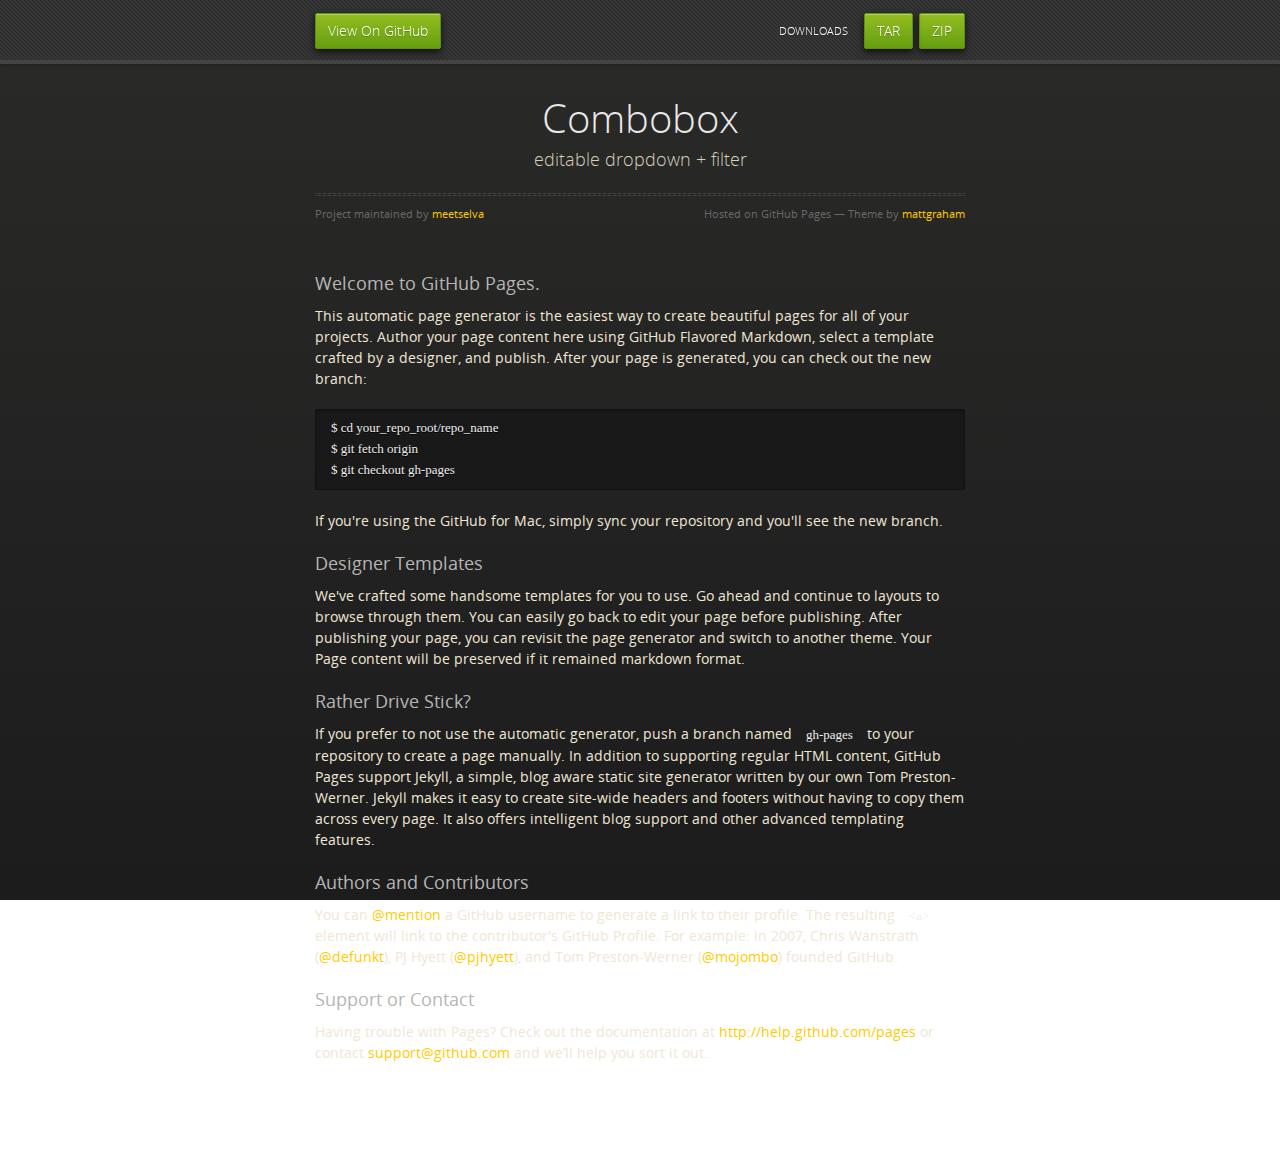
==== index.html @ 3fc3f8d9 "Create gh-pages branch via GitHub" ====
<!doctype html>
<html>
  <head>
    <meta charset="utf-8">
    <meta http-equiv="X-UA-Compatible" content="chrome=1">
    <title>Combobox by meetselva</title>
    <link rel="stylesheet" href="stylesheets/styles.css">
    <link rel="stylesheet" href="stylesheets/pygment_trac.css">
    <script src="https://ajax.googleapis.com/ajax/libs/jquery/1.7.1/jquery.min.js"></script>
    <script src="javascripts/respond.js"></script>
    <!--[if lt IE 9]>
      <script src="//html5shiv.googlecode.com/svn/trunk/html5.js"></script>
    <![endif]-->
    <!--[if lt IE 8]>
    <link rel="stylesheet" href="stylesheets/ie.css">
    <![endif]-->
    <meta name="viewport" content="width=device-width, initial-scale=1, user-scalable=no">

  </head>
  <body>
      <div id="header">
        <nav>
          <li class="fork"><a href="https://github.com/meetselva/combobox">View On GitHub</a></li>
          <li class="downloads"><a href="https://github.com/meetselva/combobox/zipball/master">ZIP</a></li>
          <li class="downloads"><a href="https://github.com/meetselva/combobox/tarball/master">TAR</a></li>
          <li class="title">DOWNLOADS</li>
        </nav>
      </div><!-- end header -->

    <div class="wrapper">

      <section>
        <div id="title">
          <h1>Combobox</h1>
          <p>editable dropdown + filter</p>
          <hr>
          <span class="credits left">Project maintained by <a href="https://github.com/meetselva">meetselva</a></span>
          <span class="credits right">Hosted on GitHub Pages &mdash; Theme by <a href="http://twitter.com/#!/michigangraham">mattgraham</a></span>
        </div>

        <h3>Welcome to GitHub Pages.</h3>

<p>This automatic page generator is the easiest way to create beautiful pages for all of your projects. Author your page content here using GitHub Flavored Markdown, select a template crafted by a designer, and publish. After your page is generated, you can check out the new branch:</p>

<pre><code>$ cd your_repo_root/repo_name
$ git fetch origin
$ git checkout gh-pages
</code></pre>

<p>If you're using the GitHub for Mac, simply sync your repository and you'll see the new branch.</p>

<h3>Designer Templates</h3>

<p>We've crafted some handsome templates for you to use. Go ahead and continue to layouts to browse through them. You can easily go back to edit your page before publishing. After publishing your page, you can revisit the page generator and switch to another theme. Your Page content will be preserved if it remained markdown format.</p>

<h3>Rather Drive Stick?</h3>

<p>If you prefer to not use the automatic generator, push a branch named <code>gh-pages</code> to your repository to create a page manually. In addition to supporting regular HTML content, GitHub Pages support Jekyll, a simple, blog aware static site generator written by our own Tom Preston-Werner. Jekyll makes it easy to create site-wide headers and footers without having to copy them across every page. It also offers intelligent blog support and other advanced templating features.</p>

<h3>Authors and Contributors</h3>

<p>You can <a href="https://github.com/blog/821" class="user-mention">@mention</a> a GitHub username to generate a link to their profile. The resulting <code>&lt;a&gt;</code> element will link to the contributor's GitHub Profile. For example: In 2007, Chris Wanstrath (<a href="https://github.com/defunkt" class="user-mention">@defunkt</a>), PJ Hyett (<a href="https://github.com/pjhyett" class="user-mention">@pjhyett</a>), and Tom Preston-Werner (<a href="https://github.com/mojombo" class="user-mention">@mojombo</a>) founded GitHub.</p>

<h3>Support or Contact</h3>

<p>Having trouble with Pages? Check out the documentation at <a href="http://help.github.com/pages">http://help.github.com/pages</a> or contact <a href="mailto:support@github.com">support@github.com</a> and we’ll help you sort it out.</p>
      </section>

    </div>
    <!--[if !IE]><script>fixScale(document);</script><![endif]-->
              <script type="text/javascript">
            var gaJsHost = (("https:" == document.location.protocol) ? "https://ssl." : "http://www.");
            document.write(unescape("%3Cscript src='" + gaJsHost + "google-analytics.com/ga.js' type='text/javascript'%3E%3C/script%3E"));
          </script>
          <script type="text/javascript">
            try {
              var pageTracker = _gat._getTracker("UA-35516909-1");
            pageTracker._trackPageview();
            } catch(err) {}
          </script>

  </body>
</html>
---- stylesheets/styles.css ----
@font-face {
  font-family: 'OpenSansLight';
  src: url("../fonts/OpenSans-Light-webfont.eot");
  src: url("../fonts/OpenSans-Light-webfont.eot?#iefix") format("embedded-opentype"), url("../fonts/OpenSans-Light-webfont.woff") format("woff"), url("../fonts/OpenSans-Light-webfont.ttf") format("truetype"), url("../fonts/OpenSans-Light-webfont.svg#OpenSansLight") format("svg");
  font-weight: normal;
  font-style: normal;
}

@font-face {
  font-family: 'OpenSansLightItalic';
  src: url("../fonts/OpenSans-LightItalic-webfont.eot");
  src: url("../fonts/OpenSans-LightItalic-webfont.eot?#iefix") format("embedded-opentype"), url("../fonts/OpenSans-LightItalic-webfont.woff") format("woff"), url("../fonts/OpenSans-LightItalic-webfont.ttf") format("truetype"), url("../fonts/OpenSans-LightItalic-webfont.svg#OpenSansLightItalic") format("svg");
  font-weight: normal;
  font-style: normal;
}

@font-face {
  font-family: 'OpenSansRegular';
  src: url("../fonts/OpenSans-Regular-webfont.eot");
  src: url("../fonts/OpenSans-Regular-webfont.eot?#iefix") format("embedded-opentype"), url("../fonts/OpenSans-Regular-webfont.woff") format("woff"), url("../fonts/OpenSans-Regular-webfont.ttf") format("truetype"), url("../fonts/OpenSans-Regular-webfont.svg#OpenSansRegular") format("svg");
  font-weight: normal;
  font-style: normal;
  -webkit-font-smoothing: antialiased;
}

@font-face {
  font-family: 'OpenSansItalic';
  src: url("../fonts/OpenSans-Italic-webfont.eot");
  src: url("../fonts/OpenSans-Italic-webfont.eot?#iefix") format("embedded-opentype"), url("../fonts/OpenSans-Italic-webfont.woff") format("woff"), url("../fonts/OpenSans-Italic-webfont.ttf") format("truetype"), url("../fonts/OpenSans-Italic-webfont.svg#OpenSansItalic") format("svg");
  font-weight: normal;
  font-style: normal;
  -webkit-font-smoothing: antialiased;
}

@font-face {
  font-family: 'OpenSansSemibold';
  src: url("../fonts/OpenSans-Semibold-webfont.eot");
  src: url("../fonts/OpenSans-Semibold-webfont.eot?#iefix") format("embedded-opentype"), url("../fonts/OpenSans-Semibold-webfont.woff") format("woff"), url("../fonts/OpenSans-Semibold-webfont.ttf") format("truetype"), url("../fonts/OpenSans-Semibold-webfont.svg#OpenSansSemibold") format("svg");
  font-weight: normal;
  font-style: normal;
  -webkit-font-smoothing: antialiased;
}

@font-face {
  font-family: 'OpenSansSemiboldItalic';
  src: url("../fonts/OpenSans-SemiboldItalic-webfont.eot");
  src: url("../fonts/OpenSans-SemiboldItalic-webfont.eot?#iefix") format("embedded-opentype"), url("../fonts/OpenSans-SemiboldItalic-webfont.woff") format("woff"), url("../fonts/OpenSans-SemiboldItalic-webfont.ttf") format("truetype"), url("../fonts/OpenSans-SemiboldItalic-webfont.svg#OpenSansSemiboldItalic") format("svg");
  font-weight: normal;
  font-style: normal;
  -webkit-font-smoothing: antialiased;
}

@font-face {
  font-family: 'OpenSansBold';
  src: url("../fonts/OpenSans-Bold-webfont.eot");
  src: url("../fonts/OpenSans-Bold-webfont.eot?#iefix") format("embedded-opentype"), url("../fonts/OpenSans-Bold-webfont.woff") format("woff"), url("../fonts/OpenSans-Bold-webfont.ttf") format("truetype"), url("../fonts/OpenSans-Bold-webfont.svg#OpenSansBold") format("svg");
  font-weight: normal;
  font-style: normal;
  -webkit-font-smoothing: antialiased;
}

@font-face {
  font-family: 'OpenSansBoldItalic';
  src: url("../fonts/OpenSans-BoldItalic-webfont.eot");
  src: url("../fonts/OpenSans-BoldItalic-webfont.eot?#iefix") format("embedded-opentype"), url("../fonts/OpenSans-BoldItalic-webfont.woff") format("woff"), url("../fonts/OpenSans-BoldItalic-webfont.ttf") format("truetype"), url("../fonts/OpenSans-BoldItalic-webfont.svg#OpenSansBoldItalic") format("svg");
  font-weight: normal;
  font-style: normal;
  -webkit-font-smoothing: antialiased;
}

/* normalize.css 2012-02-07T12:37 UTC - http://github.com/necolas/normalize.css */
/* =============================================================================
   HTML5 display definitions
   ========================================================================== */
/*
 * Corrects block display not defined in IE6/7/8/9 & FF3
 */
article,
aside,
details,
figcaption,
figure,
footer,
header,
hgroup,
nav,
section,
summary {
  display: block;
}

/*
 * Corrects inline-block display not defined in IE6/7/8/9 & FF3
 */
audio,
canvas,
video {
  display: inline-block;
  *display: inline;
  *zoom: 1;
}

/*
 * Prevents modern browsers from displaying 'audio' without controls
 */
audio:not([controls]) {
  display: none;
}

/*
 * Addresses styling for 'hidden' attribute not present in IE7/8/9, FF3, S4
 * Known issue: no IE6 support
 */
[hidden] {
  display: none;
}

/* =============================================================================
   Base
   ========================================================================== */
/*
 * 1. Corrects text resizing oddly in IE6/7 when body font-size is set using em units
 *    http://clagnut.com/blog/348/#c790
 * 2. Prevents iOS text size adjust after orientation change, without disabling user zoom
 *    www.456bereastreet.com/archive/201012/controlling_text_size_in_safari_for_ios_without_disabling_user_zoom/
 */
html {
  font-size: 100%;
  /* 1 */
  -webkit-text-size-adjust: 100%;
  /* 2 */
  -ms-text-size-adjust: 100%;
  /* 2 */
}

/*
 * Addresses font-family inconsistency between 'textarea' and other form elements.
 */
html,
button,
input,
select,
textarea {
  font-family: sans-serif;
}

/*
 * Addresses margins handled incorrectly in IE6/7
 */
body {
  margin: 0;
}

/* =============================================================================
   Links
   ========================================================================== */
/*
 * Addresses outline displayed oddly in Chrome
 */
a:focus {
  outline: thin dotted;
}

/*
 * Improves readability when focused and also mouse hovered in all browsers
 * people.opera.com/patrickl/experiments/keyboard/test
 */
a:hover,
a:active {
  outline: 0;
}

/* =============================================================================
   Typography
   ========================================================================== */
/*
 * Addresses font sizes and margins set differently in IE6/7
 * Addresses font sizes within 'section' and 'article' in FF4+, Chrome, S5
 */
h1 {
  font-size: 2em;
  margin: 0.67em 0;
}

h2 {
  font-size: 1.5em;
  margin: 0.83em 0;
}

h3 {
  font-size: 1.17em;
  margin: 1em 0;
}

h4 {
  font-size: 1em;
  margin: 1.33em 0;
}

h5 {
  font-size: 0.83em;
  margin: 1.67em 0;
}

h6 {
  font-size: 0.75em;
  margin: 2.33em 0;
}

/*
 * Addresses styling not present in IE7/8/9, S5, Chrome
 */
abbr[title] {
  border-bottom: 1px dotted;
}

/*
 * Addresses style set to 'bolder' in FF3+, S4/5, Chrome
*/
b,
strong {
  font-weight: bold;
}

blockquote {
  margin: 1em 40px;
}

/*
 * Addresses styling not present in S5, Chrome
 */
dfn {
  font-style: italic;
}

/*
 * Addresses styling not present in IE6/7/8/9
 */
mark {
  background: #ff0;
  color: #000;
}

/*
 * Addresses margins set differently in IE6/7
 */
p,
pre {
  margin: 1em 0;
}

/*
 * Corrects font family set oddly in IE6, S4/5, Chrome
 * en.wikipedia.org/wiki/User:Davidgothberg/Test59
 */
pre,
code,
kbd,
samp {
  font-family: monospace, serif;
  _font-family: 'courier new', monospace;
  font-size: 1em;
}

/*
 * 1. Addresses CSS quotes not supported in IE6/7
 * 2. Addresses quote property not supported in S4
 */
/* 1 */
q {
  quotes: none;
}

/* 2 */
q:before,
q:after {
  content: '';
  content: none;
}

small {
  font-size: 75%;
}

/*
 * Prevents sub and sup affecting line-height in all browsers
 * gist.github.com/413930
 */
sub,
sup {
  font-size: 75%;
  line-height: 0;
  position: relative;
  vertical-align: baseline;
}

sup {
  top: -0.5em;
}

sub {
  bottom: -0.25em;
}

/* =============================================================================
   Lists
   ========================================================================== */
/*
 * Addresses margins set differently in IE6/7
 */
dl,
menu,
ol,
ul {
  margin: 1em 0;
}

dd {
  margin: 0 0 0 40px;
}

/*
 * Addresses paddings set differently in IE6/7
 */
menu,
ol,
ul {
  padding: 0 0 0 40px;
}

/*
 * Corrects list images handled incorrectly in IE7
 */
nav ul,
nav ol {
  list-style: none;
  list-style-image: none;
}

/* =============================================================================
   Embedded content
   ========================================================================== */
/*
 * 1. Removes border when inside 'a' element in IE6/7/8/9, FF3
 * 2. Improves image quality when scaled in IE7
 *    code.flickr.com/blog/2008/11/12/on-ui-quality-the-little-things-client-side-image-resizing/
 */
img {
  border: 0;
  /* 1 */
  -ms-interpolation-mode: bicubic;
  /* 2 */
}

/*
 * Corrects overflow displayed oddly in IE9
 */
svg:not(:root) {
  overflow: hidden;
}

/* =============================================================================
   Figures
   ========================================================================== */
/*
 * Addresses margin not present in IE6/7/8/9, S5, O11
 */
figure {
  margin: 0;
}

/* =============================================================================
   Forms
   ========================================================================== */
/*
 * Corrects margin displayed oddly in IE6/7
 */
form {
  margin: 0;
}

/*
 * Define consistent border, margin, and padding
 */
fieldset {
  border: 1px solid #c0c0c0;
  margin: 0 2px;
  padding: 0.35em 0.625em 0.75em;
}

/*
 * 1. Corrects color not being inherited in IE6/7/8/9
 * 2. Corrects text not wrapping in FF3 
 * 3. Corrects alignment displayed oddly in IE6/7
 */
legend {
  border: 0;
  /* 1 */
  padding: 0;
  white-space: normal;
  /* 2 */
  *margin-left: -7px;
  /* 3 */
}

/*
 * 1. Corrects font size not being inherited in all browsers
 * 2. Addresses margins set differently in IE6/7, FF3+, S5, Chrome
 * 3. Improves appearance and consistency in all browsers
 */
button,
input,
select,
textarea {
  font-size: 100%;
  /* 1 */
  margin: 0;
  /* 2 */
  vertical-align: baseline;
  /* 3 */
  *vertical-align: middle;
  /* 3 */
}

/*
 * Addresses FF3/4 setting line-height on 'input' using !important in the UA stylesheet
 */
button,
input {
  line-height: normal;
  /* 1 */
}

/*
 * 1. Improves usability and consistency of cursor style between image-type 'input' and others
 * 2. Corrects inability to style clickable 'input' types in iOS
 * 3. Removes inner spacing in IE7 without affecting normal text inputs
 *    Known issue: inner spacing remains in IE6
 */
button,
input[type="button"],
input[type="reset"],
input[type="submit"] {
  cursor: pointer;
  /* 1 */
  -webkit-appearance: button;
  /* 2 */
  *overflow: visible;
  /* 3 */
}

/*
 * Re-set default cursor for disabled elements
 */
button[disabled],
input[disabled] {
  cursor: default;
}

/*
 * 1. Addresses box sizing set to content-box in IE8/9
 * 2. Removes excess padding in IE8/9
 * 3. Removes excess padding in IE7
      Known issue: excess padding remains in IE6
 */
input[type="checkbox"],
input[type="radio"] {
  box-sizing: border-box;
  /* 1 */
  padding: 0;
  /* 2 */
  *height: 13px;
  /* 3 */
  *width: 13px;
  /* 3 */
}

/*
 * 1. Addresses appearance set to searchfield in S5, Chrome
 * 2. Addresses box-sizing set to border-box in S5, Chrome (include -moz to future-proof)
 */
input[type="search"] {
  -webkit-appearance: textfield;
  /* 1 */
  -moz-box-sizing: content-box;
  -webkit-box-sizing: content-box;
  /* 2 */
  box-sizing: content-box;
}

/*
 * Removes inner padding and search cancel button in S5, Chrome on OS X
 */
input[type="search"]::-webkit-search-decoration,
input[type="search"]::-webkit-search-cancel-button {
  -webkit-appearance: none;
}

/*
 * Removes inner padding and border in FF3+
 * www.sitepen.com/blog/2008/05/14/the-devils-in-the-details-fixing-dojos-toolbar-buttons/
 */
button::-moz-focus-inner,
input::-moz-focus-inner {
  border: 0;
  padding: 0;
}

/*
 * 1. Removes default vertical scrollbar in IE6/7/8/9
 * 2. Improves readability and alignment in all browsers
 */
textarea {
  overflow: auto;
  /* 1 */
  vertical-align: top;
  /* 2 */
}

/* =============================================================================
   Tables
   ========================================================================== */
/*
 * Remove most spacing between table cells
 */
table {
  border-collapse: collapse;
  border-spacing: 0;
}

body {
  padding: 0px 0 20px 0px;
  margin: 0px;
  font: 14px/1.5 "OpenSansRegular", "Helvetica Neue", Helvetica, Arial, sans-serif;
  color: #f0e7d5;
  font-weight: normal;
  background: #252525;
  background-attachment: fixed !important;
  background: -webkit-gradient(linear, 50% 0%, 50% 100%, color-stop(0%, #2a2a29), color-stop(100%, #1c1c1c));
  background: -webkit-linear-gradient(#2a2a29, #1c1c1c);
  background: -moz-linear-gradient(#2a2a29, #1c1c1c);
  background: -o-linear-gradient(#2a2a29, #1c1c1c);
  background: -ms-linear-gradient(#2a2a29, #1c1c1c);
  background: linear-gradient(#2a2a29, #1c1c1c);
}

h1, h2, h3, h4, h5, h6 {
  color: #e8e8e8;
  margin: 0 0 10px;
  font-family: 'OpenSansRegular', "Helvetica Neue", Helvetica, Arial, sans-serif;
  font-weight: normal;
}

p, ul, ol, table, pre, dl {
  margin: 0 0 20px;
}

h1, h2, h3 {
  line-height: 1.1;
}

h1 {
  font-size: 28px;
}

h2 {
  font-size: 24px;
}

h4, h5, h6 {
  color: #e8e8e8;
}

h3 {
  font-size: 18px;
  line-height: 24px;
  font-family: 'OpenSansRegular', "Helvetica Neue", Helvetica, Arial, sans-serif !important;
  font-weight: normal;
  color: #b6b6b6;
}

a {
  color: #ffcc00;
  font-weight: 400;
  text-decoration: none;
}
a:hover {
  color: #ffeb9b;
}

a small {
  font-size: 11px;
  color: #666;
  margin-top: -0.6em;
  display: block;
}

ul {
  list-style-image: url("../images/bullet.png");
}

strong {
  font-family: 'OpenSansBold', "Helvetica Neue", Helvetica, Arial, sans-serif !important;
  font-weight: normal;
}

.wrapper {
  max-width: 650px;
  margin: 0 auto;
  position: relative;
  padding: 0 20px;
}

section img {
  max-width: 100%;
}

blockquote {
  border-left: 3px solid #ffcc00;
  margin: 0;
  padding: 0 0 0 20px;
  font-style: italic;
}

code {
  font-family: "Lucida Sans", Monaco, Bitstream Vera Sans Mono, Lucida Console, Terminal;
  color: #efefef;
  font-size: 13px;
  margin: 0 4px;
  padding: 4px 6px;
  -moz-border-radius: 2px;
  -webkit-border-radius: 2px;
  -o-border-radius: 2px;
  -ms-border-radius: 2px;
  -khtml-border-radius: 2px;
  border-radius: 2px;
}

pre {
  padding: 8px 15px;
  background: #191919;
  -moz-border-radius: 2px;
  -webkit-border-radius: 2px;
  -o-border-radius: 2px;
  -ms-border-radius: 2px;
  -khtml-border-radius: 2px;
  border-radius: 2px;
  border: 1px solid #121212;
  -moz-box-shadow: inset 0 1px 3px rgba(0, 0, 0, 0.3);
  -webkit-box-shadow: inset 0 1px 3px rgba(0, 0, 0, 0.3);
  -o-box-shadow: inset 0 1px 3px rgba(0, 0, 0, 0.3);
  box-shadow: inset 0 1px 3px rgba(0, 0, 0, 0.3);
  overflow: auto;
  overflow-y: hidden;
}
pre code {
  color: #efefef;
  text-shadow: 0px 1px 0px #000;
  margin: 0;
  padding: 0;
}

table {
  width: 100%;
  border-collapse: collapse;
}

th {
  text-align: left;
  padding: 5px 10px;
  border-bottom: 1px solid #434343;
  color: #b6b6b6;
  font-family: 'OpenSansSemibold', "Helvetica Neue", Helvetica, Arial, sans-serif !important;
  font-weight: normal;
}

td {
  text-align: left;
  padding: 5px 10px;
  border-bottom: 1px solid #434343;
}

hr {
  border: 0;
  outline: none;
  height: 3px;
  background: transparent url("../images/hr.gif") center center repeat-x;
  margin: 0 0 20px;
}

dt {
  color: #F0E7D5;
  font-family: 'OpenSansSemibold', "Helvetica Neue", Helvetica, Arial, sans-serif !important;
  font-weight: normal;
}

#header {
  z-index: 100;
  left: 0;
  top: 0px;
  height: 60px;
  width: 100%;
  position: fixed;
  background: url(../images/nav-bg.gif) #353535;
  border-bottom: 4px solid #434343;
  -moz-box-shadow: 0px 1px 3px rgba(0, 0, 0, 0.25);
  -webkit-box-shadow: 0px 1px 3px rgba(0, 0, 0, 0.25);
  -o-box-shadow: 0px 1px 3px rgba(0, 0, 0, 0.25);
  box-shadow: 0px 1px 3px rgba(0, 0, 0, 0.25);
}
#header nav {
  max-width: 650px;
  margin: 0 auto;
  padding: 0 10px;
  background: blue;
  margin: 6px auto;
}
#header nav li {
  font-family: 'OpenSansLight', "Helvetica Neue", Helvetica, Arial, sans-serif;
  font-weight: normal;
  list-style: none;
  display: inline;
  color: white;
  line-height: 50px;
  text-shadow: 0px 1px 0px rgba(0, 0, 0, 0.2);
  font-size: 14px;
}
#header nav li a {
  color: white;
  border: 1px solid #5d910b;
  background: -webkit-gradient(linear, 50% 0%, 50% 100%, color-stop(0%, #93bd20), color-stop(100%, #659e10));
  background: -webkit-linear-gradient(#93bd20, #659e10);
  background: -moz-linear-gradient(#93bd20, #659e10);
  background: -o-linear-gradient(#93bd20, #659e10);
  background: -ms-linear-gradient(#93bd20, #659e10);
  background: linear-gradient(#93bd20, #659e10);
  -moz-border-radius: 2px;
  -webkit-border-radius: 2px;
  -o-border-radius: 2px;
  -ms-border-radius: 2px;
  -khtml-border-radius: 2px;
  border-radius: 2px;
  -moz-box-shadow: inset 0px 1px 0px rgba(255, 255, 255, 0.3), 0px 3px 7px rgba(0, 0, 0, 0.7);
  -webkit-box-shadow: inset 0px 1px 0px rgba(255, 255, 255, 0.3), 0px 3px 7px rgba(0, 0, 0, 0.7);
  -o-box-shadow: inset 0px 1px 0px rgba(255, 255, 255, 0.3), 0px 3px 7px rgba(0, 0, 0, 0.7);
  box-shadow: inset 0px 1px 0px rgba(255, 255, 255, 0.3), 0px 3px 7px rgba(0, 0, 0, 0.7);
  background-color: #93bd20;
  padding: 10px 12px;
  margin-top: 6px;
  line-height: 14px;
  font-size: 14px;
  display: inline-block;
  text-align: center;
}
#header nav li a:hover {
  background: -webkit-gradient(linear, 50% 0%, 50% 100%, color-stop(0%, #749619), color-stop(100%, #527f0e));
  background: -webkit-linear-gradient(#749619, #527f0e);
  background: -moz-linear-gradient(#749619, #527f0e);
  background: -o-linear-gradient(#749619, #527f0e);
  background: -ms-linear-gradient(#749619, #527f0e);
  background: linear-gradient(#749619, #527f0e);
  background-color: #659e10;
  border: 1px solid #527f0e;
  -moz-box-shadow: inset 0px 1px 1px rgba(0, 0, 0, 0.2), 0px 1px 0px rgba(0, 0, 0, 0);
  -webkit-box-shadow: inset 0px 1px 1px rgba(0, 0, 0, 0.2), 0px 1px 0px rgba(0, 0, 0, 0);
  -o-box-shadow: inset 0px 1px 1px rgba(0, 0, 0, 0.2), 0px 1px 0px rgba(0, 0, 0, 0);
  box-shadow: inset 0px 1px 1px rgba(0, 0, 0, 0.2), 0px 1px 0px rgba(0, 0, 0, 0);
}
#header nav li.fork {
  float: left;
  margin-left: 0px;
}
#header nav li.downloads {
  float: right;
  margin-left: 6px;
}
#header nav li.title {
  float: right;
  margin-right: 10px;
  font-size: 11px;
}

section {
  max-width: 650px;
  padding: 30px 0px 50px 0px;
  margin: 20px 0;
  margin-top: 70px;
}
section #title {
  border: 0;
  outline: none;
  margin: 0 0 50px 0;
  padding: 0 0 5px 0;
}
section #title h1 {
  font-family: 'OpenSansLight', "Helvetica Neue", Helvetica, Arial, sans-serif;
  font-weight: normal;
  font-size: 40px;
  text-align: center;
  line-height: 36px;
}
section #title p {
  color: #d7cfbe;
  font-family: 'OpenSansLight', "Helvetica Neue", Helvetica, Arial, sans-serif;
  font-weight: normal;
  font-size: 18px;
  text-align: center;
}
section #title .credits {
  font-size: 11px;
  font-family: 'OpenSansRegular', "Helvetica Neue", Helvetica, Arial, sans-serif;
  font-weight: normal;
  color: #696969;
  margin-top: -10px;
}
section #title .credits.left {
  float: left;
}
section #title .credits.right {
  float: right;
}

@media print, screen and (max-width: 720px) {
  #title .credits {
    display: block;
    width: 100%;
    line-height: 30px;
    text-align: center;
  }
  #title .credits .left {
    float: none;
    display: block;
  }
  #title .credits .right {
    float: none;
    display: block;
  }
}
@media print, screen and (max-width: 480px) {
  #header {
    margin-top: -20px;
  }

  section {
    margin-top: 40px;
  }

  nav {
    display: none;
  }
}
---- stylesheets/pygment_trac.css ----
.highlight .hll { background-color: #404040 }
.highlight  { color: #d0d0d0 }
.highlight .c { color: #999999; font-style: italic } /* Comment */
.highlight .err { color: #a61717; background-color: #e3d2d2 } /* Error */
.highlight .g { color: #d0d0d0 } /* Generic */
.highlight .k { color: #6ab825; font-weight: normal } /* Keyword */
.highlight .l { color: #d0d0d0 } /* Literal */
.highlight .n { color: #d0d0d0 } /* Name */
.highlight .o { color: #d0d0d0 } /* Operator */
.highlight .x { color: #d0d0d0 } /* Other */
.highlight .p { color: #d0d0d0 } /* Punctuation */
.highlight .cm { color: #999999; font-style: italic } /* Comment.Multiline */
.highlight .cp { color: #cd2828; font-weight: normal } /* Comment.Preproc */
.highlight .c1 { color: #999999; font-style: italic } /* Comment.Single */
.highlight .cs { color: #e50808; font-weight: normal; background-color: #520000 } /* Comment.Special */
.highlight .gd { color: #d22323 } /* Generic.Deleted */
.highlight .ge { color: #d0d0d0; font-style: italic } /* Generic.Emph */
.highlight .gr { color: #d22323 } /* Generic.Error */
.highlight .gh { color: #ffffff; font-weight: normal } /* Generic.Heading */
.highlight .gi { color: #589819 } /* Generic.Inserted */
.highlight .go { color: #cccccc } /* Generic.Output */
.highlight .gp { color: #aaaaaa } /* Generic.Prompt */
.highlight .gs { color: #d0d0d0; font-weight: normal } /* Generic.Strong */
.highlight .gu { color: #ffffff; text-decoration: underline } /* Generic.Subheading */
.highlight .gt { color: #d22323 } /* Generic.Traceback */
.highlight .kc { color: #6ab825; font-weight: normal } /* Keyword.Constant */
.highlight .kd { color: #6ab825; font-weight: normal } /* Keyword.Declaration */
.highlight .kn { color: #6ab825; font-weight: normal } /* Keyword.Namespace */
.highlight .kp { color: #6ab825 } /* Keyword.Pseudo */
.highlight .kr { color: #6ab825; font-weight: normal } /* Keyword.Reserved */
.highlight .kt { color: #6ab825; font-weight: normal } /* Keyword.Type */
.highlight .ld { color: #d0d0d0 } /* Literal.Date */
.highlight .m { color: #3677a9 } /* Literal.Number */
.highlight .s { color: #9dd5f1 } /* Literal.String */
.highlight .na { color: #bbbbbb } /* Name.Attribute */
.highlight .nb { color: #24909d } /* Name.Builtin */
.highlight .nc { color: #447fcf; text-decoration: underline } /* Name.Class */
.highlight .no { color: #40ffff } /* Name.Constant */
.highlight .nd { color: #ffa500 } /* Name.Decorator */
.highlight .ni { color: #d0d0d0 } /* Name.Entity */
.highlight .ne { color: #bbbbbb } /* Name.Exception */
.highlight .nf { color: #447fcf } /* Name.Function */
.highlight .nl { color: #d0d0d0 } /* Name.Label */
.highlight .nn { color: #447fcf; text-decoration: underline } /* Name.Namespace */
.highlight .nx { color: #d0d0d0 } /* Name.Other */
.highlight .py { color: #d0d0d0 } /* Name.Property */
.highlight .nt { color: #6ab825;} /* Name.Tag */
.highlight .nv { color: #40ffff } /* Name.Variable */
.highlight .ow { color: #6ab825; font-weight: normal } /* Operator.Word */
.highlight .w { color: #666666 } /* Text.Whitespace */
.highlight .mf { color: #3677a9 } /* Literal.Number.Float */
.highlight .mh { color: #3677a9 } /* Literal.Number.Hex */
.highlight .mi { color: #3677a9 } /* Literal.Number.Integer */
.highlight .mo { color: #3677a9 } /* Literal.Number.Oct */
.highlight .sb { color: #9dd5f1 } /* Literal.String.Backtick */
.highlight .sc { color: #9dd5f1 } /* Literal.String.Char */
.highlight .sd { color: #9dd5f1 } /* Literal.String.Doc */
.highlight .s2 { color: #9dd5f1 } /* Literal.String.Double */
.highlight .se { color: #9dd5f1 } /* Literal.String.Escape */
.highlight .sh { color: #9dd5f1 } /* Literal.String.Heredoc */
.highlight .si { color: #9dd5f1 } /* Literal.String.Interpol */
.highlight .sx { color: #ffa500 } /* Literal.String.Other */
.highlight .sr { color: #9dd5f1 } /* Literal.String.Regex */
.highlight .s1 { color: #9dd5f1 } /* Literal.String.Single */
.highlight .ss { color: #9dd5f1 } /* Literal.String.Symbol */
.highlight .bp { color: #24909d } /* Name.Builtin.Pseudo */
.highlight .vc { color: #40ffff } /* Name.Variable.Class */
.highlight .vg { color: #40ffff } /* Name.Variable.Global */
.highlight .vi { color: #40ffff } /* Name.Variable.Instance */
.highlight .il { color: #3677a9 } /* Literal.Number.Integer.Long */
---- stylesheets/ie.css ----
nav {
  display: none;
}
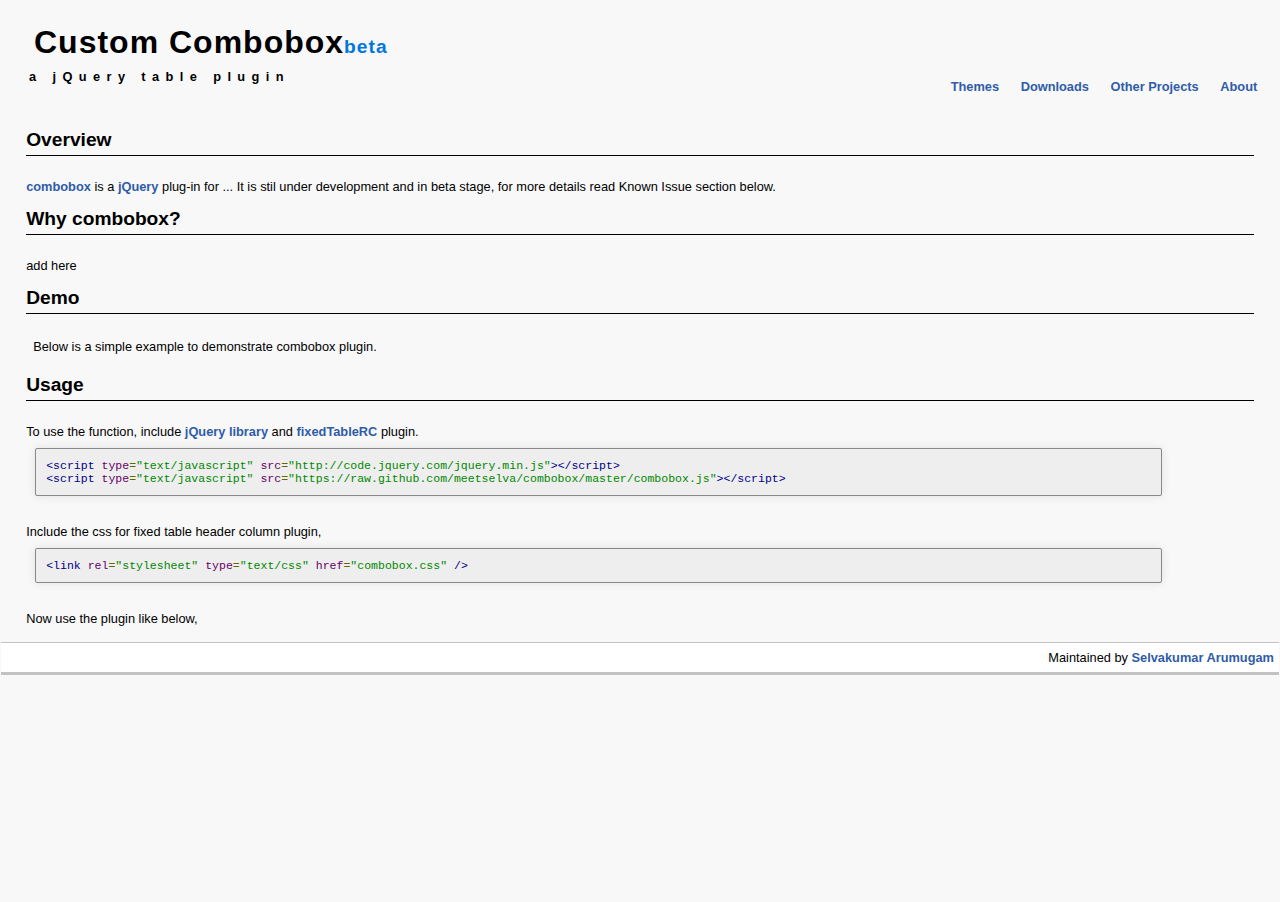
==== commit b3293b30: "template copied from fixed-table-cols plugin" ====
--- a/index.html
+++ b/index.html
@@ -4,80 +4,195 @@
     <meta charset="utf-8">
     <meta http-equiv="X-UA-Compatible" content="chrome=1">
     <title>Combobox by meetselva</title>
-    <link rel="stylesheet" href="stylesheets/styles.css">
-    <link rel="stylesheet" href="stylesheets/pygment_trac.css">
-    <script src="https://ajax.googleapis.com/ajax/libs/jquery/1.7.1/jquery.min.js"></script>
-    <script src="javascripts/respond.js"></script>
-    <!--[if lt IE 9]>
-      <script src="//html5shiv.googlecode.com/svn/trunk/html5.js"></script>
-    <![endif]-->
-    <!--[if lt IE 8]>
-    <link rel="stylesheet" href="stylesheets/ie.css">
-    <![endif]-->
-    <meta name="viewport" content="width=device-width, initial-scale=1, user-scalable=no">
+    
+	<link type="text/css" rel="stylesheet" media="all" href="css/reset.css" />
+	<link type="text/css" rel="stylesheet" media="all" href="http://code.jquery.com/ui/1.8.24/themes/redmond/jquery-ui.css" />
+	<link type="text/css" rel="stylesheet" media="all" href="css/prettify.css" />
+	<link type="text/css" rel="stylesheet" media="all" href="css/styles.css" />
+		
+  	<script src="http://code.jquery.com/jquery.min.js"></script>
+  	<script src="http://code.jquery.com/ui/1.9.0/jquery-ui.min.js" type="text/javascript"></script>
+	<script src="js/global.js" type="text/javascript"></script>
+	<script src="js/fixed_table_rc.js" type="text/javascript"></script>
+	<script src="js/prettify.js" type="text/javascript"></script>
 
   </head>
-  <body>
-      <div id="header">
-        <nav>
-          <li class="fork"><a href="https://github.com/meetselva/combobox">View On GitHub</a></li>
-          <li class="downloads"><a href="https://github.com/meetselva/combobox/zipball/master">ZIP</a></li>
-          <li class="downloads"><a href="https://github.com/meetselva/combobox/tarball/master">TAR</a></li>
-          <li class="title">DOWNLOADS</li>
-        </nav>
-      </div><!-- end header -->
+  <body onload="prettyPrint()">
+		<div id="c_overlay"></div>
+		<div id="c_helper"></div>
+		<script>
+			try { $('#c_overlay').css({height: $(document).height(), width: $(document).width()}); } catch (e) {	}
+		</script>
+	    
+		<div id="header" class="ui-widget-header">
+			<div id="header-content">
+				<h2>Custom Combobox<span class="beta">beta</span></h2>
+				<h4 class="strech">a jQuery table plugin</h4>
+			</div>	
+		</div>
+		<div id="slidebar" class="ui-widget-content">
+			<ul id="slide_items">
+				<li id="si_themes"><a href="javascript: void(0)">Themes</a></li>
+				<li id="si_downloads"><a href="javascript: void(0)">Downloads</a></li>
+				<li id="si_other_projects"><a href="javascript: void(0)">Other Projects</a></li>
+				<li id="si_about"><a href="javascript: void(0)">About</a></li>
+				<!-- li id="si_close"><span class="ui-icon ui-icon-circle-triangle-n"></span></li -->
+			</ul>
+			<div id="slide_container">
+				<div class="si_themes_content slide_content hidden">
+					<h4>Select UI Theme</h4>
+					<div id="theme-list">
+						<ul>
+							<li class="themes-el" data-theme="cupertino">cupertino</li>
+							<li class="themes-el" data-theme="hot-sneaks">hot-sneaks</li>
+							<li class="themes-el" data-theme="smoothness">smoothness</li>
+							<li class="themes-el" data-theme="pepper-grinder">pepper-grinder</li>
+							<li class="themes-el" data-theme="ui-lightness">ui-lightness</li>
+							<li class="themes-el" data-theme="ui-darkness">ui-darkness</li>
+							<li class="themes-el" data-theme="black-tie">black-tie</li>
+							<li class="themes-el" data-theme="blitzer">blitzer</li>
+							<li class="themes-el" data-theme="dark-hive">dark-hive</li>
+							<li class="themes-el" data-theme="eggplant">eggplant</li>
+							<li class="themes-el" data-theme="excite-bike">excite-bike</li>
+							<li class="themes-el" data-theme="flick">flick</li>		
+							<li class="themes-el" data-theme="humanity">humanity</li>	
+							<li class="themes-el" data-theme="le-frog">le-frog</li>	
+							<li class="themes-el" data-theme="mint-choc">mint-choc</li>	
+							<li class="themes-el" data-theme="overcast">overcast</li>
+							<li class="themes-el ui-state-highlight" data-theme="redmond">redmond</li>
+							<li class="themes-el" data-theme="south-street">south-street</li>
+							<li class="themes-el" data-theme="start">start</li>				
+							<li class="themes-el" data-theme="sunny">sunny</li>	
+							<li class="themes-el" data-theme="swanky-purse">swanky-purse</li>			
+							<li class="themes-el" data-theme="trontastic">trontastic</li>		
+							<li class="themes-el" data-theme="vader">vader</li>
+							<li class="themes-el" data-theme="dot-luv">dot-luv</li>
+						</ul>	
+					</div>
+				</div>
+				<div class="si_downloads_content slide_content hidden">
+					<h4>Select Download Options</h4>
+					<div>
+						<a class="zip_download download_link" href="https://github.com/meetselva/combobox/zipball/master" >as Zip</a>
+						<a class="tar_download download_link" href="https://github.com/meetselva/combobox/tarball/master">as Tar</a>
+					</div>
+				</div>
+				<div class="si_other_projects_content slide_content hidden">
+					<h4>1. attrchange</h4>
+					<div>
+				        <p><a class="strong" href="https://github.com/meetselva/attrchange/blob/master/attrchange.js" target="_new" >attrchange</a> is a simple jQuery function to bind a listener function on attribute change of an element. The handler function is triggered when any attribute such as id, class, style, e.t.c is added or updated or modified to the element.</p>				        
+					</div>
+				</div>
+				<div class="si_about_content slide_content hidden">
+					<h4>About me</h4>
+					<div>
+						<p>
+						My name is Selvakumar Arumugam and I am a web developer from Lyndhurst, NJ. I am currently interested in HTML5, CSS3, JavaScript and jQuery library. 
+						</p>  
+					</div>
+					<h4>Find me at</h4>
+					<div style="vertical-align: bottom;">
+					<span class="flairs float-left" style="text-align: center;">
+						<a href="https://github.com/meetselva">
+				          <img src="images/octocat.png" border="0" height="58" alt="View Selvakumar Arumugam's projects on LinkedIn">
+						  <br/>GitHub
+						</a>
+					</span>
+					<span class="flairs float-left">						
+						<a href="http://www.linkedin.com/in/selvakumararumugam" >
+				          <img src="images/linkedIn-logo.png" border="0" height="58" alt="View Selvakumar Arumugam's profile on LinkedIn">
+						  <br/>
+						  LinkedIn
+						</a>
+					</span>
+					<span class="flairs float-left">
+						<a href="http://stackoverflow.com/users/297641/vega" style="width: 45px;" >
+							<img src="http://stackoverflow.com/users/flair/297641.png?theme=clean" width="208" height="58" alt="View Selvakumar Arumugam's profile at Stack Overflow, Q&amp;A for professional and enthusiast programmers" title="View Selvakumar Arumugam's profile at Stack Overflow, Q&amp;A for professional and enthusiast programmers">
+							<br />
+							Stackoverflow
+						</a>
+					</span>
+					</div>
+				</div>
+			</div>		
+		</div>
+		<div class="clear"></div>
+		<div id="page-content" class="ui-widget-content">			
+			<div id="main-content">
+				<h2>Overview</h2>
+				<p>
+					<a href="https://github.com/meetselva/combobox/blob/master/combobox.js">combobox</a> is a 
+					<a href="http://www.jquery.com/">jQuery</a> plug-in for ... It is stil under development and in beta stage, for more details read Known Issue section below.
+				</p>
+								
+				<h2>Why combobox?</h2>
+				<!-- p>
+					A scrollable table is nothing but a simple HTML table with scrollbars. We can create a scrollable table by placing 
+					the html table inside a container div (see below table) and style the div with fixed height say <code class="prettyprint">height: 300px</code> and 
+					<code class="prettyprint">overflow:auto</code>. Now The table content is intact and We can use scroller to view the entire table. 
+				</p-->
+				<p>
+					add here
+				</p>
+				<h2>Demo</h2>
+				<div class="example" id="example_d1">
+					<!--div class="e_title"></div -->
+					<p>
+						Below is a simple example to demonstrate combobox plugin. 
+					</p>
+					<div class="dwrapper">
+					</div>
+				</div>
+				<h2>Usage</h2>
+        		<p>To use the function, include <a href="http://code.jquery.com/" target="_new" class="external">jQuery library</a> and <a href="https://github.com/meetselva/fixed-table-rows-cols/blob/master/fixed_table_rc.js">fixedTableRC</a> plugin.
+<pre class="prettyprint">&lt;script type="text/javascript" src="http://code.jquery.com/jquery.min.js"&gt;&lt;/script&gt;
+&lt;script type="text/javascript" src="https://raw.github.com/meetselva/combobox/master/combobox.js"&gt;&lt;/script&gt;</pre>
+        		</p>
+        		<p>
+        		Include the css for fixed table header column plugin,
+<pre class="prettyprint">&lt;link rel="stylesheet" type="text/css" href="combobox.css" /&gt;</pre>        		
+        		</p>
+        		<p>
+        		Now use the plugin like below,
+<!-- pre class="prettyprint">&lt;script type="text/javascript"&gt;
+   $(document).ready(function() {
+	$('#myTable').fxdHdrCol({
+		fixedCols    : 3,        /* 3 fixed columns */
+		width        : "100%",   /* set the width of the container (fixed or percentage)*/
+		height       : 500,      /* set the height of the container */
+		colModal: [              /* Optional: set the colmodal property for each tr/th or td/td*/
+			 { width: 40, align: 'center' },
+			 { width: 100, align: 'center' },
+			 { width: 200, align: 'left' },
+			 { width: 250, align: 'left' },
+			 { width: 100, align: 'left' },
+			 { width: 70, align: 'left' },
+			 { width: 100, align: 'left' },
+			 { width: 80, align: 'center' },
+			 { width: 90, align: 'left' },
+			 { width: 300, align: 'left' }
+		]
+	});
+   });
+&lt;/script&gt;</pre-->        		
+        		</p>			
+			
+			</div>			
+		</div>
+		<div id="footer">
+			<div class="text-align-right">Maintained by <a href="https://github.com/meetselva">Selvakumar Arumugam</a></div>
+		</div>
+	
 
-    <div class="wrapper">
-
-      <section>
-        <div id="title">
-          <h1>Combobox</h1>
-          <p>editable dropdown + filter</p>
-          <hr>
-          <span class="credits left">Project maintained by <a href="https://github.com/meetselva">meetselva</a></span>
-          <span class="credits right">Hosted on GitHub Pages &mdash; Theme by <a href="http://twitter.com/#!/michigangraham">mattgraham</a></span>
-        </div>
-
-        <h3>Welcome to GitHub Pages.</h3>
-
-<p>This automatic page generator is the easiest way to create beautiful pages for all of your projects. Author your page content here using GitHub Flavored Markdown, select a template crafted by a designer, and publish. After your page is generated, you can check out the new branch:</p>
-
-<pre><code>$ cd your_repo_root/repo_name
-$ git fetch origin
-$ git checkout gh-pages
-</code></pre>
-
-<p>If you're using the GitHub for Mac, simply sync your repository and you'll see the new branch.</p>
-
-<h3>Designer Templates</h3>
-
-<p>We've crafted some handsome templates for you to use. Go ahead and continue to layouts to browse through them. You can easily go back to edit your page before publishing. After publishing your page, you can revisit the page generator and switch to another theme. Your Page content will be preserved if it remained markdown format.</p>
-
-<h3>Rather Drive Stick?</h3>
-
-<p>If you prefer to not use the automatic generator, push a branch named <code>gh-pages</code> to your repository to create a page manually. In addition to supporting regular HTML content, GitHub Pages support Jekyll, a simple, blog aware static site generator written by our own Tom Preston-Werner. Jekyll makes it easy to create site-wide headers and footers without having to copy them across every page. It also offers intelligent blog support and other advanced templating features.</p>
-
-<h3>Authors and Contributors</h3>
-
-<p>You can <a href="https://github.com/blog/821" class="user-mention">@mention</a> a GitHub username to generate a link to their profile. The resulting <code>&lt;a&gt;</code> element will link to the contributor's GitHub Profile. For example: In 2007, Chris Wanstrath (<a href="https://github.com/defunkt" class="user-mention">@defunkt</a>), PJ Hyett (<a href="https://github.com/pjhyett" class="user-mention">@pjhyett</a>), and Tom Preston-Werner (<a href="https://github.com/mojombo" class="user-mention">@mojombo</a>) founded GitHub.</p>
-
-<h3>Support or Contact</h3>
-
-<p>Having trouble with Pages? Check out the documentation at <a href="http://help.github.com/pages">http://help.github.com/pages</a> or contact <a href="mailto:support@github.com">support@github.com</a> and we’ll help you sort it out.</p>
-      </section>
-
-    </div>
-    <!--[if !IE]><script>fixScale(document);</script><![endif]-->
-              <script type="text/javascript">
-            var gaJsHost = (("https:" == document.location.protocol) ? "https://ssl." : "http://www.");
-            document.write(unescape("%3Cscript src='" + gaJsHost + "google-analytics.com/ga.js' type='text/javascript'%3E%3C/script%3E"));
-          </script>
-          <script type="text/javascript">
-            try {
-              var pageTracker = _gat._getTracker("UA-35516909-1");
-            pageTracker._trackPageview();
-            } catch(err) {}
-          </script>
-
+	<script type="text/javascript">
+		var gaJsHost = (("https:" == document.location.protocol) ? "https://ssl." : "http://www.");
+		document.write(unescape("%3Cscript src='" + gaJsHost + "google-analytics.com/ga.js' type='text/javascript'%3E%3C/script%3E"));
+	</script>
+    <script type="text/javascript">
+		try {
+			var pageTracker = _gat._getTracker("UA-35516909-1");
+			pageTracker._trackPageview();
+		} catch(err) {}
+	</script>
   </body>
 </html>--- a/css/prettify.css
+++ b/css/prettify.css
@@ -0,0 +1 @@
+.pln{color:#000}@media screen{.str{color:#080}.kwd{color:#008}.com{color:#800}.typ{color:#606}.lit{color:#066}.pun,.opn,.clo{color:#660}.tag{color:#008}.atn{color:#606}.atv{color:#080}.dec,.var{color:#606}.fun{color:red}}@media print,projection{.str{color:#060}.kwd{color:#006;font-weight:bold}.com{color:#600;font-style:italic}.typ{color:#404;font-weight:bold}.lit{color:#044}.pun,.opn,.clo{color:#440}.tag{color:#006;font-weight:bold}.atn{color:#404}.atv{color:#060}}pre.prettyprint{padding:2px;border:1px solid #888}ol.linenums{margin-top:0;margin-bottom:0}li.L0,li.L1,li.L2,li.L3,li.L5,li.L6,li.L7,li.L8{list-style-type:none}li.L1,li.L3,li.L5,li.L7,li.L9{background:#eee}--- a/css/styles.css
+++ b/css/styles.css
@@ -0,0 +1,75 @@
+body { font-family: Trebuchet MS,Tahoma,Verdana,Arial,sans-serif; font-size: 80%; background-color: #f8f8f8; padding: 1px;  }
+
+ul li { list-style: none; }
+
+a { text-decoration: none; color: #2F5CA8 !important; text-shadow: none; font-weight: bold; transition: color 0.5s ease; transition: text-shadow 0.5s ease;-webkit-transition: color 0.5s ease; -webkit-transition: text-shadow 0.5s ease; -moz-transition: color 0.5s ease; -moz-transition: text-shadow 0.5s ease; -o-transition: color 0.5s ease; -o-transition: text-shadow 0.5s ease; -ms-transition: color 0.5s ease; -ms-transition: text-shadow 0.5s ease; }
+a:hover { color: #2F5CA8; text-shadow: #0090ff 0px 0px 2px; }
+
+pre.prettyprint, code.prettyprint { width: 90%; color: #222; background-color: #EEEEEE; font-family: Monaco, "Bitstream Vera Sans Mono", "Lucida Console", Terminal, monospace; font-size: 0.9em; border-radius: 2px; -moz-border-radius: 2px; -webkit-border-radius: 2px; }
+
+pre.prettyprint { padding: 10px; margin: 5px 0px 5px 9px; box-shadow: 0 0 10px rgba(0,0,0,.1); overflow: auto; }
+code.prettyprint {  padding: 3px;  margin: 0 3px; box-shadow: 0 0 10px rgba(0,0,0,.1); }
+pre.prettyprint code.prettyprint { display: block; box-shadow: none; }
+
+/*layout css*/
+#header { padding: 8px; padding-bottom: 0px; height: 70px; }
+#header-content { margin: 10px 20px; }
+#header h2 { letter-spacing: 1px;  margin-bottom: 3px; padding: 5px; font-size: 2.5em; }
+
+#footer { background-color: white; border-top:	1px solid #c2c2c2; border-bottom: 3px solid #c2c2c2; padding: 7px 5px; }
+
+#slidebar { width: 98%; z-index: 1001; margin: 0 auto; margin-top: -2px; border-radius: 5px; text-align: right; overflow: hidden; padding: 0 10px; }
+#slide_items { padding-bottom: 5px; }
+#slide_items li { display: inline-block; padding: 1px 5px; margin: 1px 4px; font-weight: bold; }
+#slide_items li.active { border-width: 0px; border-bottom: 2px solid; }
+#slide_container { padding-bottom: 5px; }
+
+.slide_content { text-align: left; }
+.slide_content div { border-top: 1px solid; padding-top: 5px; }  
+
+li.themes-el { padding: 2px 3px; cursor: pointer; width: 85px; font-size: 0.9em; border:1px solid #c2c2c2; border-radius: 5px; margin: 2px; display: inline-block; }
+
+#page-content {  margin: 2px auto; width: 97%; /*background-color: #e9e9e9;*/ }
+#page-content h2 { font-size: 1.5em; padding-bottom: 4px; border-bottom: 1px solid; margin: 10px 0px;}
+#page-content.ui-widget-content { border-width: 0px; }
+
+#main-content {	padding: 6px; padding-bottom: 10px; vertical-align: top; }
+#main-content p { line-height: 1.7em; padding-top: 10px;  }
+/* end layout css */
+
+#c_overlay { z-index: 1010; position: absolute; top: 0; left: 0; background-color: white; }	
+#c_overlay_status { border: 1px solid black; font-size: 0.9em; font-weight: bold; color: #363636; left: 50%; line-height: 1.3em; padding: 15px; padding-left: 35px; position: fixed; text-align: left; top: 50%; width: auto; max-width: 200px; z-index: 1011; background: #fff url("../images/ajax-loader.gif") no-repeat 7% center; }
+#c_helper { border-radius: 5px; padding: 10px; position: absolute; display: none; border: 1px solid; font-size: 0.9em; max-width: 250px; background-color: #FFF8DC; }
+
+h2.title { font-size: 1.1em; padding-left: 12px; }
+.beta { font-size: 0.6em; color: #0077DE; }
+
+.example { margin: 5px 2px; padding: 2px 5px; border-width: 0px; }
+.example p { margin-bottom: 5px; }
+.example .e_title { margin: 2px; padding: 2px; padding-bottom: 2px; border-bottom: 2px solid white; font-size: 1.5em; }
+
+.ajax_wait { padding: 5px; padding-left: 35px; background: transparent url("../images/ajax-loader.gif") no-repeat 2% center; }
+
+
+/* Generic styles */
+.display-inline { display: inline !important; }
+.float-left { 	float: left !important; }
+.float-right { 	float: right !important; }
+.text-align-right { text-align: right !important; }
+.clear { overflow: hidden; clear: both; height: 5px; }
+.strech { letter-spacing: 0.5em; }
+.hidden { display: none; }
+.strong { font-weight: bold; }
+
+.download_link { display: inline-block; width: 90px; height:70px; text-indent: -5000px; overflow: hidden; margin-left: 10px; }
+.zip_download { background: url(../images/sprite_download.png) no-repeat bottom left;  }
+.tar_download { background: url(../images/sprite_download.png) no-repeat bottom right; }
+
+.button { display: inline-block; outline: none; cursor: pointer; text-align: center; text-decoration: none; 	font-weight: bold; font-size: 0.8em; padding: .1em 1em .2em; text-shadow: 0 1px 1px rgba(0,0,0,.3); -webkit-border-radius: .5em; -moz-border-radius: .5em; border-radius: .5em; -webkit-box-shadow: 0 1px 2px #c2c2c2; -moz-box-shadow: 0 1px 2px #c2c2c2; box-shadow: 0 1px 2px #c2c2c2; color: white; background-color: #68A3CF; }
+.button:hover { text-decoration: none; }
+.button:active { position: relative; top: 1px; }
+
+.disabled {	background-color: #f2f2f2; cursor: auto; color: #c2c2c2; }
+
+.flairs { margin-left: 20px; overflow: hidden; margin: 10px; padding: 5px; border: 1px solid #A6C9E2; border-radius: 5px; }
+.flairs:hover { background-color: #A6C9E2; }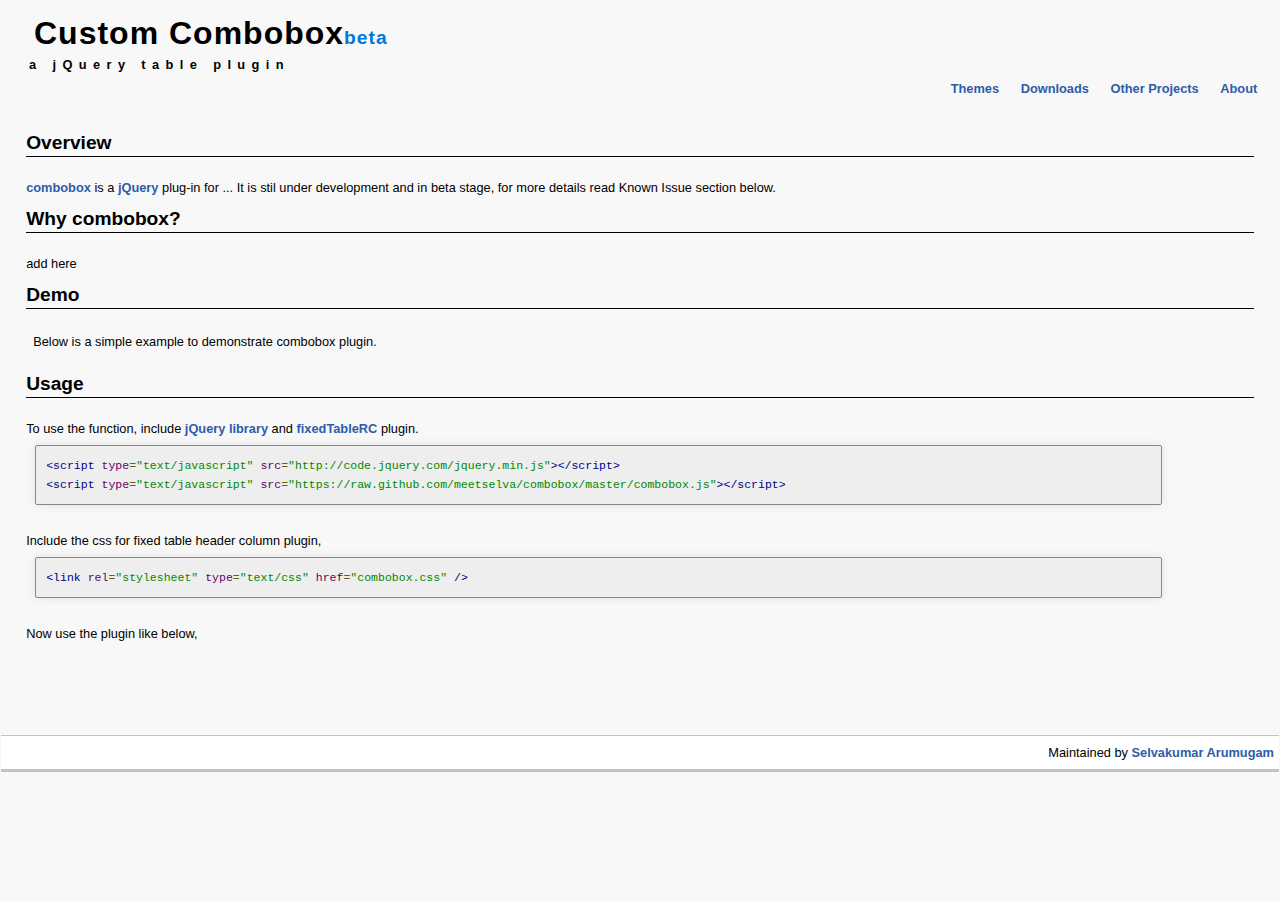
==== commit 93f41ae7: "updates" ====
--- a/index.html
+++ b/index.html
@@ -9,7 +9,15 @@
 	<link type="text/css" rel="stylesheet" media="all" href="http://code.jquery.com/ui/1.8.24/themes/redmond/jquery-ui.css" />
 	<link type="text/css" rel="stylesheet" media="all" href="css/prettify.css" />
 	<link type="text/css" rel="stylesheet" media="all" href="css/styles.css" />
-		
+	<style>
+	#main-content { min-height: 600px; overflow: hidden; }
+	
+	#example_d1 { width: 1150px; } 
+	
+	.dwrapper { padding: 2px; overflow: hidden; vertical-align: top; }
+	
+	body { line-height: 1.5em; }
+	</style>
   	<script src="http://code.jquery.com/jquery.min.js"></script>
   	<script src="http://code.jquery.com/ui/1.9.0/jquery-ui.min.js" type="text/javascript"></script>
 	<script src="js/global.js" type="text/javascript"></script>
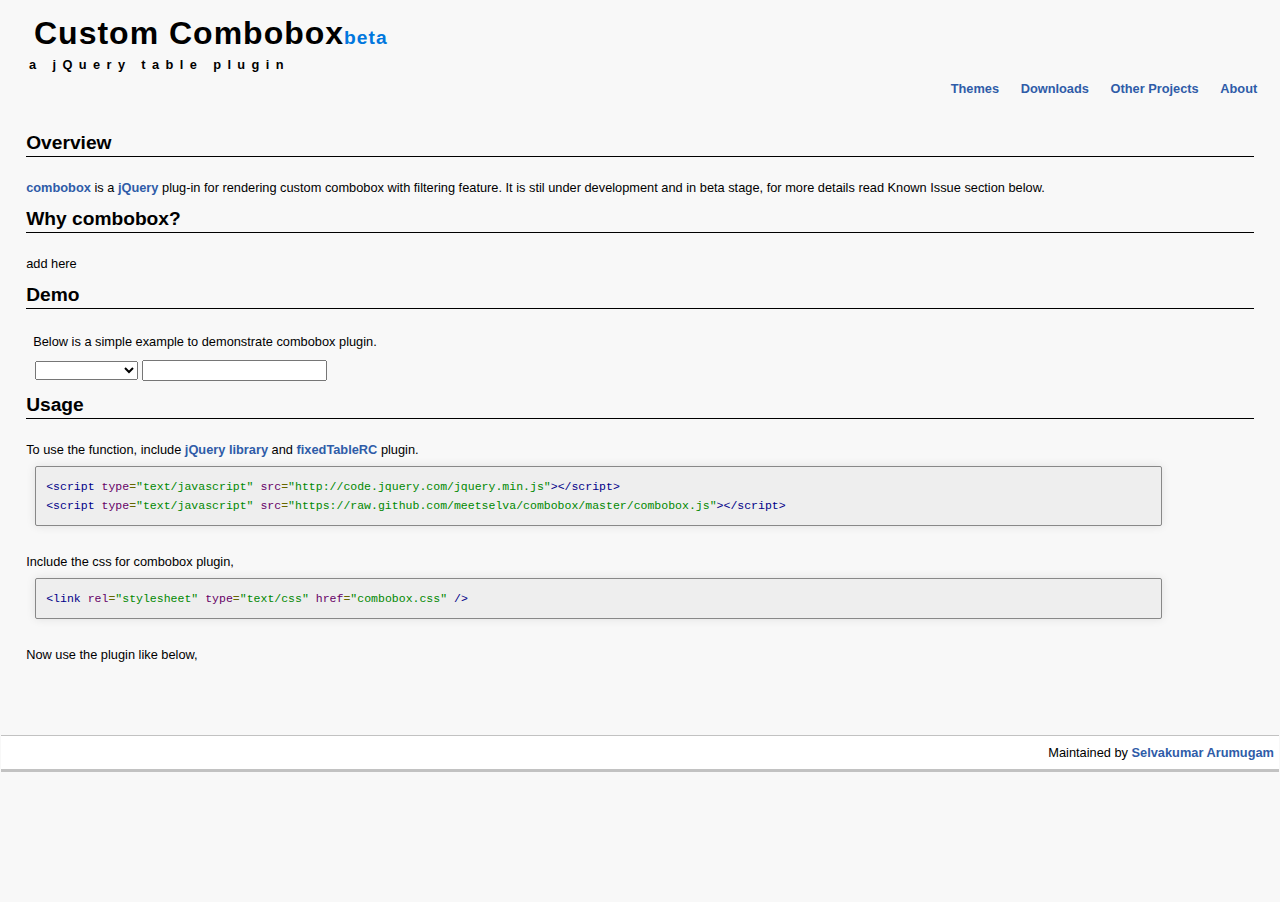
==== commit 798960d0: "added plugins to demo page" ====
--- a/index.html
+++ b/index.html
@@ -9,6 +9,7 @@
 	<link type="text/css" rel="stylesheet" media="all" href="http://code.jquery.com/ui/1.8.24/themes/redmond/jquery-ui.css" />
 	<link type="text/css" rel="stylesheet" media="all" href="css/prettify.css" />
 	<link type="text/css" rel="stylesheet" media="all" href="css/styles.css" />
+	<link type="text/css" rel="stylesheet" media="all" href="css/combobox.css" />
 	<style>
 	#main-content { min-height: 600px; overflow: hidden; }
 	
@@ -21,9 +22,18 @@
   	<script src="http://code.jquery.com/jquery.min.js"></script>
   	<script src="http://code.jquery.com/ui/1.9.0/jquery-ui.min.js" type="text/javascript"></script>
 	<script src="js/global.js" type="text/javascript"></script>
-	<script src="js/fixed_table_rc.js" type="text/javascript"></script>
+	<script src="js/combobox.js" type="text/javascript"></script>
 	<script src="js/prettify.js" type="text/javascript"></script>
 
+	<script>
+		$(function () {
+			$('#fruits_combobox').combobox({
+				optionEl: '#fruits',
+				width: $('#fruits_combobox').width(),
+				filterType: 'contains'
+			});			
+		})
+	</script>
   </head>
   <body onload="prettyPrint()">
 		<div id="c_overlay"></div>
@@ -130,7 +140,7 @@
 				<h2>Overview</h2>
 				<p>
 					<a href="https://github.com/meetselva/combobox/blob/master/combobox.js">combobox</a> is a 
-					<a href="http://www.jquery.com/">jQuery</a> plug-in for ... It is stil under development and in beta stage, for more details read Known Issue section below.
+					<a href="http://www.jquery.com/">jQuery</a> plug-in for rendering custom combobox with filtering feature. It is stil under development and in beta stage, for more details read Known Issue section below.
 				</p>
 								
 				<h2>Why combobox?</h2>
@@ -149,6 +159,56 @@
 						Below is a simple example to demonstrate combobox plugin. 
 					</p>
 					<div class="dwrapper">
+						<select id="fruits">
+							<option value="0"> </option>
+							<option value="1">Apple</option>
+							<option value="2">Apricot</option>
+							<option value="3">Avocado</option>
+							<option value="4">Banana</option>
+							<option value="5">Bilberry</option>
+							<option value="6">Black Berry</option>
+							<option value="7">Black Currant</option>
+							<option value="8">Blackberry</option>
+							<option value="9">Blueberry</option>
+							<option value="10">Cantaloupe</option>
+							<option value="11">Cherry</option>
+							<option value="12">Clementine</option>
+							<option value="13">Damson</option>
+							<option value="14">Date</option>
+							<option value="15">Duran</option>
+							<option value="16">Eggplant</option>
+							<option value="17">Fig</option>
+							<option value="18">Gooseberry</option>
+							<option value="19">Grape</option>
+							<option value="20">Grapefruit</option>
+							<option value="21">Guava</option>
+							<option value="22">Honeydew</option>
+							<option value="23">Huckleberry</option>
+							<option value="24">Jambalaya</option>
+							<option value="25">Kiwi</option>
+							<option value="26">Kumquat</option>
+							<option value="27">Lemon</option>
+							<option value="28">Lime</option>
+							<option value="29">Mango</option>
+							<option value="30">Nectarine</option>
+							<option value="31">Orange</option>
+							<option value="32">Peach</option>
+							<option value="33">Pear</option>
+							<option value="34">Pineapple</option>
+							<option value="35">Plum</option>
+							<option value="36">Pomegranate</option>
+							<option value="37">Prune</option>
+							<option value="38">Raisin</option>
+							<option value="39">Ramanujan</option>
+							<option value="40">Raspberry</option>
+							<option value="41">Redcurrant</option>
+							<option value="42">Rhubarb</option>
+							<option value="43">Rock melon</option>
+							<option value="44">Strawberry</option>
+							<option value="45">Tangerine</option>
+							<option value="46">Watermelon</option>
+						</select>
+						<input id="fruits_combobox" />
 					</div>
 				</div>
 				<h2>Usage</h2>
@@ -157,7 +217,7 @@
 &lt;script type="text/javascript" src="https://raw.github.com/meetselva/combobox/master/combobox.js"&gt;&lt;/script&gt;</pre>
         		</p>
         		<p>
-        		Include the css for fixed table header column plugin,
+        		Include the css for combobox plugin,
 <pre class="prettyprint">&lt;link rel="stylesheet" type="text/css" href="combobox.css" /&gt;</pre>        		
         		</p>
         		<p>
--- a/css/combobox.css
+++ b/css/combobox.css
@@ -0,0 +1,3 @@
+.cb-wrapper { position: absolute; border: 1px solid #c2c2c2; background-color: white; max-height: 200px; overflow: auto; }
+.cb-wrapper li { list-style: none; min-height: 11px; padding: 1px 2px; margin: 1px; border: 1px solid white;}
+.active { border-color: grey; background-color: #c2c2c2; }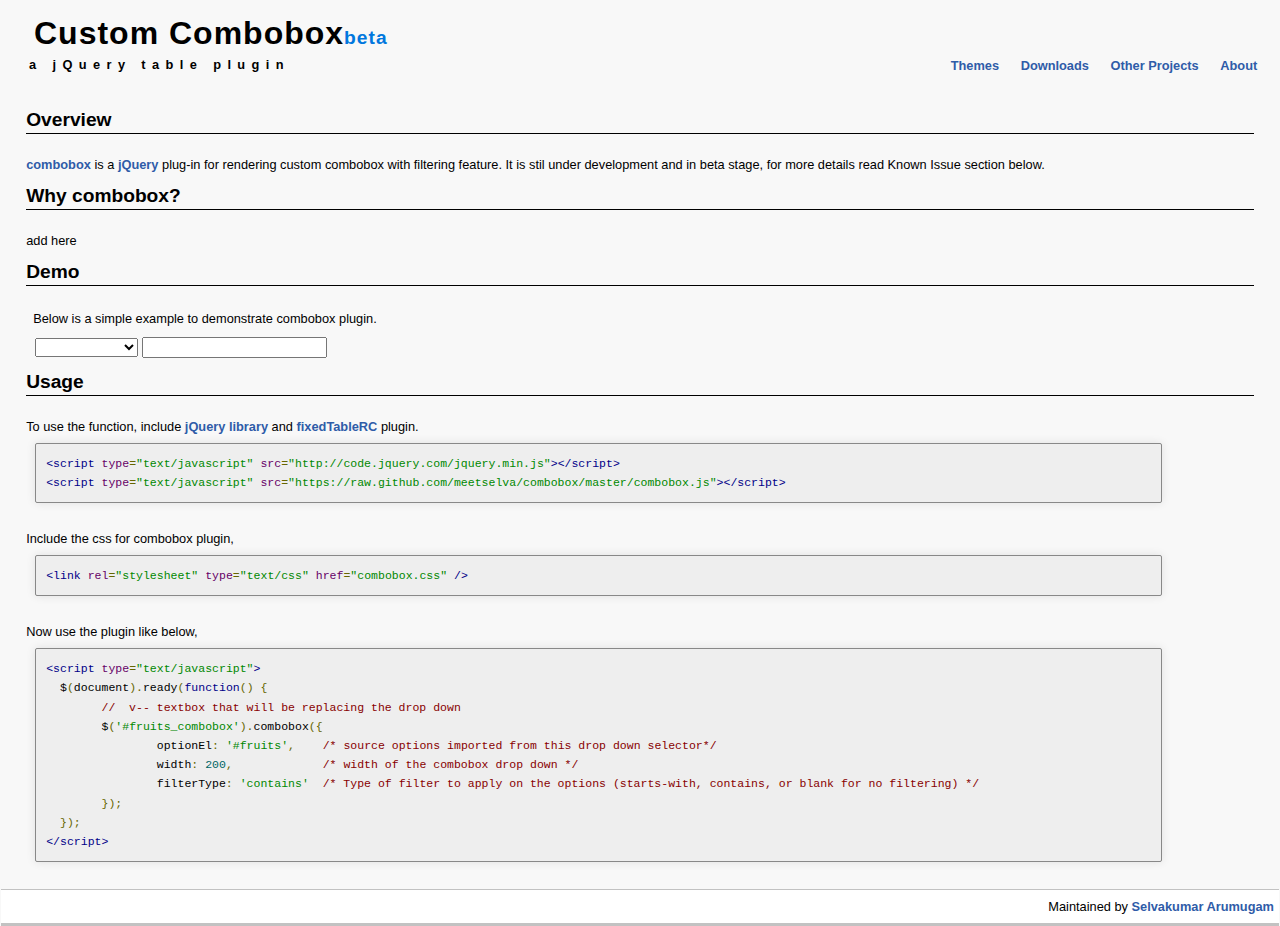
==== commit 76cdd15e: "update to demo page" ====
--- a/index.html
+++ b/index.html
@@ -29,7 +29,7 @@
 		$(function () {
 			$('#fruits_combobox').combobox({
 				optionEl: '#fruits',
-				width: $('#fruits_combobox').width(),
+				width: $('#fruits_combobox').outerWidth() - 2,
 				filterType: 'contains'
 			});			
 		})
@@ -96,9 +96,21 @@
 					</div>
 				</div>
 				<div class="si_other_projects_content slide_content hidden">
-					<h4>1. attrchange</h4>
+					<h4>attrchange</h4>
 					<div>
 				        <p><a class="strong" href="https://github.com/meetselva/attrchange/blob/master/attrchange.js" target="_new" >attrchange</a> is a simple jQuery function to bind a listener function on attribute change of an element. The handler function is triggered when any attribute such as id, class, style, e.t.c is added or updated or modified to the element.</p>				        
+					</div>
+					<h4>fixed-table-rows-cols</h4>
+					<div>
+				        <p><a class="strong" href="https://github.com/meetselva/fixed-table-rows-cols/blob/master/fixed_table_rc.js" target="_new" >fixed-table-rows-cols</a> is a jQuery plug-in for converting a well formatted HTML table to a scrollable table with fixed table header and columns. This is a light weight plugin for rendering HTML table to an scrollable table the fixed header and configurable number of fixed columns.</p>				        
+					</div>
+					<h4>combobox</h4>
+					<div>
+				        <p><a class="strong" href="https://github.com/meetselva/combobox/blob/master/combobox.js" target="_new" >combox</a> is a jQuery plugin to render a user friendly editable drop down with filtering option.</p>				        
+					</div>
+					<h4>mutationobserver</h4>
+					<div>
+				        <p><a class="strong" href="https://github.com/meetselva/mutationobserver/blob/master/demo.html" target="_new" >mutationobserver</a> is a simple jQuery function to conveniently use mutation object.</p>				        
 					</div>
 				</div>
 				<div class="si_about_content slide_content hidden">
@@ -222,27 +234,16 @@
         		</p>
         		<p>
         		Now use the plugin like below,
-<!-- pre class="prettyprint">&lt;script type="text/javascript"&gt;
-   $(document).ready(function() {
-	$('#myTable').fxdHdrCol({
-		fixedCols    : 3,        /* 3 fixed columns */
-		width        : "100%",   /* set the width of the container (fixed or percentage)*/
-		height       : 500,      /* set the height of the container */
-		colModal: [              /* Optional: set the colmodal property for each tr/th or td/td*/
-			 { width: 40, align: 'center' },
-			 { width: 100, align: 'center' },
-			 { width: 200, align: 'left' },
-			 { width: 250, align: 'left' },
-			 { width: 100, align: 'left' },
-			 { width: 70, align: 'left' },
-			 { width: 100, align: 'left' },
-			 { width: 80, align: 'center' },
-			 { width: 90, align: 'left' },
-			 { width: 300, align: 'left' }
-		]
-	});
-   });
-&lt;/script&gt;</pre-->        		
+<pre class="prettyprint">&lt;script type="text/javascript"&gt;
+  $(document).ready(function() {
+	//  v-- textbox that will be replacing the drop down 
+	$('#fruits_combobox').combobox({
+		optionEl: '#fruits',    /* source options imported from this drop down selector*/
+		width: 200,             /* width of the combobox drop down */
+		filterType: 'contains'  /* Type of filter to apply on the options (starts-with, contains, or blank for no filtering) */
+	});   
+  });
+&lt;/script&gt;</pre>        		
         		</p>			
 			
 			</div>			
--- a/css/styles.css
+++ b/css/styles.css
@@ -2,7 +2,7 @@
 
 ul li { list-style: none; }
 
-a { text-decoration: none; color: #2F5CA8 !important; text-shadow: none; font-weight: bold; transition: color 0.5s ease; transition: text-shadow 0.5s ease;-webkit-transition: color 0.5s ease; -webkit-transition: text-shadow 0.5s ease; -moz-transition: color 0.5s ease; -moz-transition: text-shadow 0.5s ease; -o-transition: color 0.5s ease; -o-transition: text-shadow 0.5s ease; -ms-transition: color 0.5s ease; -ms-transition: text-shadow 0.5s ease; }
+a { text-decoration: none; color: #2F5CA8; text-shadow: none; font-weight: bold; transition: color 0.5s ease; transition: text-shadow 0.5s ease;-webkit-transition: color 0.5s ease; -webkit-transition: text-shadow 0.5s ease; -moz-transition: color 0.5s ease; -moz-transition: text-shadow 0.5s ease; -o-transition: color 0.5s ease; -o-transition: text-shadow 0.5s ease; -ms-transition: color 0.5s ease; -ms-transition: text-shadow 0.5s ease; }
 a:hover { color: #2F5CA8; text-shadow: #0090ff 0px 0px 2px; }
 
 pre.prettyprint, code.prettyprint { width: 90%; color: #222; background-color: #EEEEEE; font-family: Monaco, "Bitstream Vera Sans Mono", "Lucida Console", Terminal, monospace; font-size: 0.9em; border-radius: 2px; -moz-border-radius: 2px; -webkit-border-radius: 2px; }
@@ -18,14 +18,21 @@
 
 #footer { background-color: white; border-top:	1px solid #c2c2c2; border-bottom: 3px solid #c2c2c2; padding: 7px 5px; }
 
-#slidebar { width: 98%; z-index: 1001; margin: 0 auto; margin-top: -2px; border-radius: 5px; text-align: right; overflow: hidden; padding: 0 10px; }
-#slide_items { padding-bottom: 5px; }
+#slidebar a:hover { text-shadow: none;}
+#slidebar { width: 98%; z-index: 1001; margin: 0 auto; margin-top: -25px; border-radius: 5px; text-align: right; overflow: hidden; padding: 0 10px; background-color: transparent; background-image: none; border: none; }
+#slide_items { padding-bottom: 5px; background-color: transparent; }
 #slide_items li { display: inline-block; padding: 1px 5px; margin: 1px 4px; font-weight: bold; }
 #slide_items li.active { border-width: 0px; border-bottom: 2px solid; }
-#slide_container { padding-bottom: 5px; }
+#slide_container { padding-bottom: 5px; color: black; }
 
 .slide_content { text-align: left; }
-.slide_content div { border-top: 1px solid; padding-top: 5px; }  
+.slide_content div { padding-top: 3px; border-top-width: 1px; border-top-style: solid; }
+
+
+.si_other_projects_content div /*:nth-child(even)*/ {background-color: #FAFAFA; padding: 5px; }
+/*.si_other_projects_content div:nth-child(odd) {background: #FFF; }*/
+
+.si_other_projects_content h4 { margin-top: 8px; color: #2A5A98; font-size: 1.2em; }
 
 li.themes-el { padding: 2px 3px; cursor: pointer; width: 85px; font-size: 0.9em; border:1px solid #c2c2c2; border-radius: 5px; margin: 2px; display: inline-block; }
 
--- a/css/combobox.css
+++ b/css/combobox.css
@@ -1,3 +1,3 @@
 .cb-wrapper { position: absolute; border: 1px solid #c2c2c2; background-color: white; max-height: 200px; overflow: auto; }
 .cb-wrapper li { list-style: none; min-height: 11px; padding: 1px 2px; margin: 1px; border: 1px solid white;}
-.active { border-color: grey; background-color: #c2c2c2; }+.cb-wrapper li.active { border-color: grey; background-color: #c2c2c2; }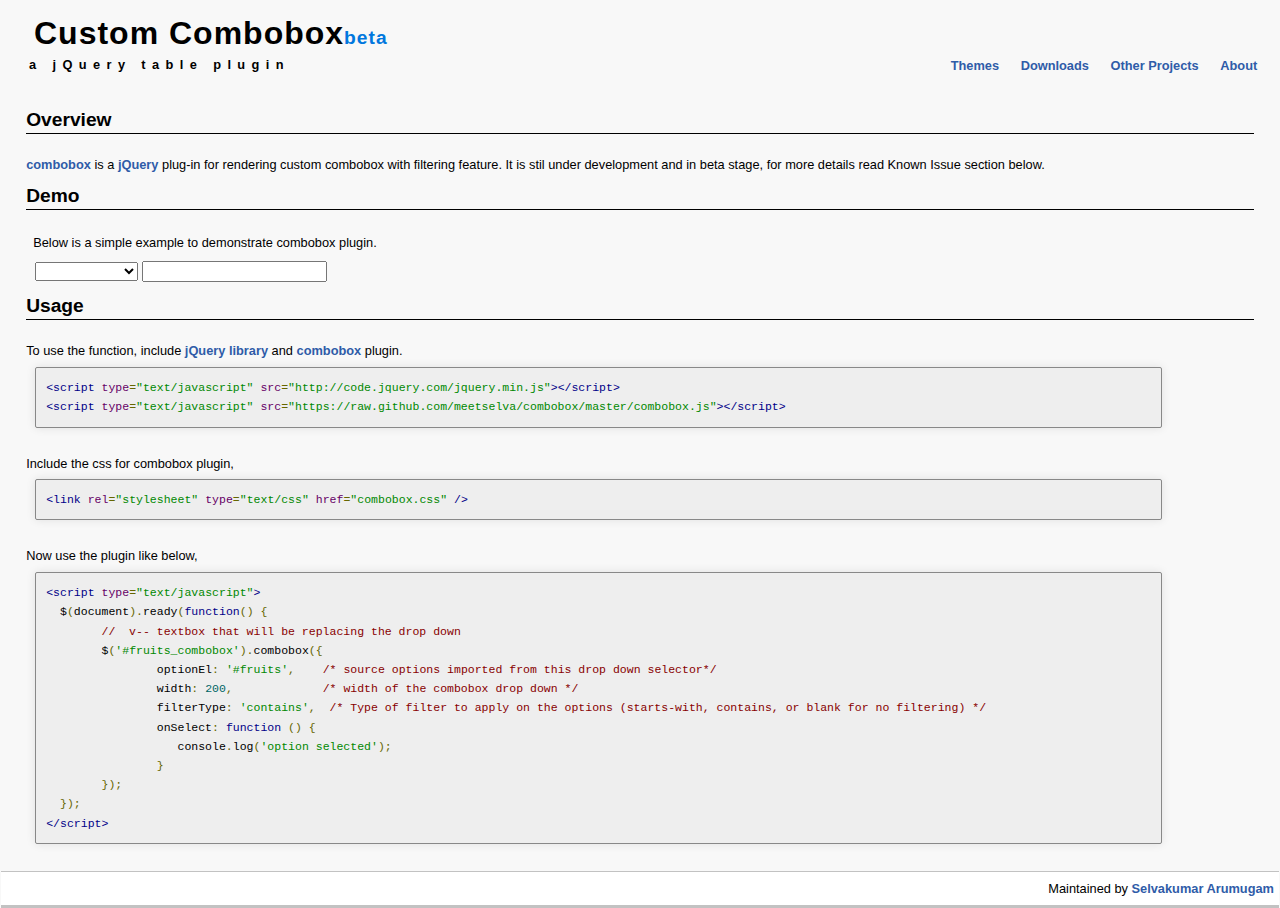
==== commit fa9131a2: "Updates" ====
--- a/index.html
+++ b/index.html
@@ -155,15 +155,15 @@
 					<a href="http://www.jquery.com/">jQuery</a> plug-in for rendering custom combobox with filtering feature. It is stil under development and in beta stage, for more details read Known Issue section below.
 				</p>
 								
-				<h2>Why combobox?</h2>
-				<!-- p>
+				<!--h2>Why combobox?</h2>
+				< p>
 					A scrollable table is nothing but a simple HTML table with scrollbars. We can create a scrollable table by placing 
 					the html table inside a container div (see below table) and style the div with fixed height say <code class="prettyprint">height: 300px</code> and 
 					<code class="prettyprint">overflow:auto</code>. Now The table content is intact and We can use scroller to view the entire table. 
-				</p-->
+				</p>
 				<p>
 					add here
-				</p>
+				</p-->
 				<h2>Demo</h2>
 				<div class="example" id="example_d1">
 					<!--div class="e_title"></div -->
@@ -224,7 +224,7 @@
 					</div>
 				</div>
 				<h2>Usage</h2>
-        		<p>To use the function, include <a href="http://code.jquery.com/" target="_new" class="external">jQuery library</a> and <a href="https://github.com/meetselva/fixed-table-rows-cols/blob/master/fixed_table_rc.js">fixedTableRC</a> plugin.
+        		<p>To use the function, include <a href="http://code.jquery.com/" target="_new" class="external">jQuery library</a> and <a href="https://github.com/meetselva/combobox/blob/master/combobox.js">combobox</a> plugin.
 <pre class="prettyprint">&lt;script type="text/javascript" src="http://code.jquery.com/jquery.min.js"&gt;&lt;/script&gt;
 &lt;script type="text/javascript" src="https://raw.github.com/meetselva/combobox/master/combobox.js"&gt;&lt;/script&gt;</pre>
         		</p>
@@ -240,7 +240,10 @@
 	$('#fruits_combobox').combobox({
 		optionEl: '#fruits',    /* source options imported from this drop down selector*/
 		width: 200,             /* width of the combobox drop down */
-		filterType: 'contains'  /* Type of filter to apply on the options (starts-with, contains, or blank for no filtering) */
+		filterType: 'contains',  /* Type of filter to apply on the options (starts-with, contains, or blank for no filtering) */
+		onSelect: function () {
+		   console.log('option selected');
+		}
 	});   
   });
 &lt;/script&gt;</pre>        		
